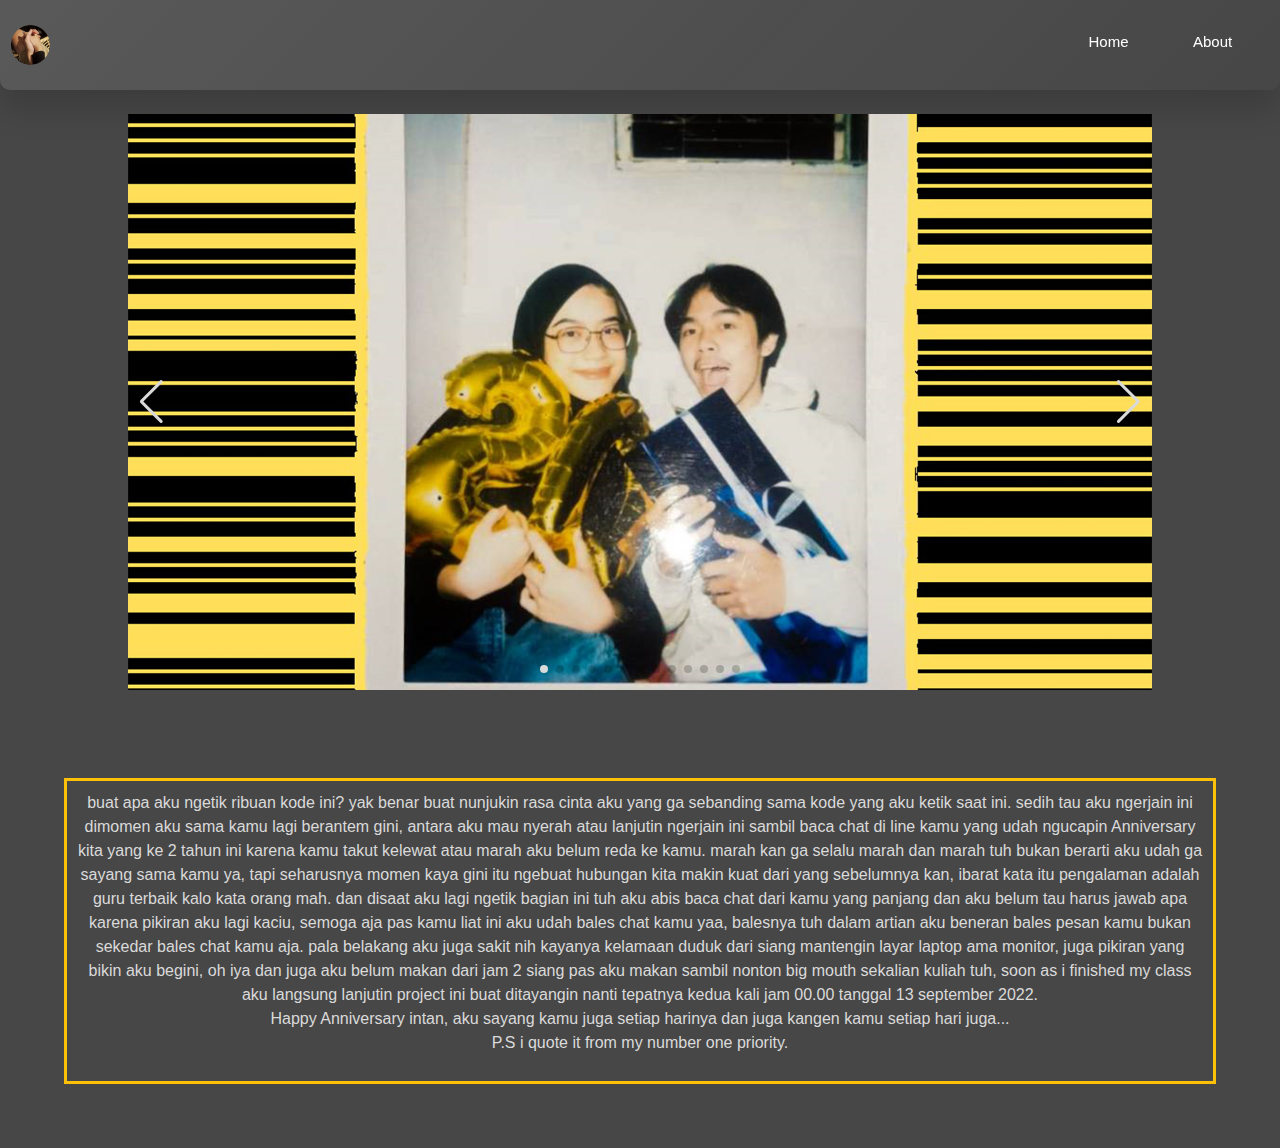
==== about.html @ 365a2c83 "first commit" ====
<!DOCTYPE html>
<html lang="en">
<head>
  <meta charset="UTF-8">
  <meta http-equiv="X-UA-Compatible" content="IE=edge">
  <meta name="viewport" content="width=device-width, initial-scale=1.0">
  <link rel="stylesheet" href="https://cdn.jsdelivr.net/npm/bootstrap@4.3.1/dist/css/bootstrap.min.css" integrity="sha384-ggOyR0iXCbMQv3Xipma34MD+dH/1fQ784/j6cY/iJTQUOhcWr7x9JvoRxT2MZw1T" crossorigin="anonymous">
  <link rel="stylesheet" href="https://cdn.jsdelivr.net/npm/swiper@8/swiper-bundle.min.css"/>
  <link rel="stylesheet" href="/css/about.css">
  <link rel="icon" href="./img/tangan-logo.png" type="image/x-icon">
  <title>About</title>
</head>
<body>
  <div class="container-nav">
    <div class="navbar">
      <a href="display.html"><img src="/img/tangan-logo.png" class="logo"></a>
      <nav>
        <ul>
          <li><a href="display.html">Home</a></li>
          <li><a href="about.html">About</a></li>
        </ul>
      </nav>
    </div>
  </div>
 <br>
  <div class="container1">
     <!-- Slider main container -->
      <div class="swiper">
        <!-- Additional required wrapper -->
        <div class="swiper-wrapper">
          <!-- Slides -->
          <div class="swiper-slide"><img src="/img/ps/birthday.png" alt=""></div>         
          <div class="swiper-slide"><img src="/img/ps/iftar.png" alt=""></div>        
          <div class="swiper-slide"><img src="/img/ps/intan-1.png" alt=""></div>        
          <div class="swiper-slide"><img src="/img/ps/intan-abay.png" alt=""></div>     
          <div class="swiper-slide"><img src="/img/ps/intan-abay-2.png" alt=""></div>     
          <div class="swiper-slide"><img src="/img/ps/intan-abay-3.png" alt=""></div>     
          <div class="swiper-slide"><img src="/img/ps/intan-abay-4.png" alt=""></div>     
          <div class="swiper-slide"><img src="/img/ps/intan-abay-5.png" alt=""></div>     
          <div class="swiper-slide"><img src="/img/ps/intan-makan.png" alt=""></div>     
          <div class="swiper-slide"><img src="/img/ps/intan-jalan.png" alt=""></div>     
          <div class="swiper-slide"><img src="/img/ps/intan-selfie.png" alt=""></div>     
          <div class="swiper-slide"><img src="/img/ps/intan-selfie-2.png" alt=""></div>     
          <div class="swiper-slide"><img src="/img/ps/our-map.png" alt=""></div>           
        </div>
        <!-- If we need pagination -->
        <div class="swiper-pagination"></div>

        <!-- If we need navigation buttons -->
        <div class="swiper-button-prev"></div>
        <div class="swiper-button-next"></div>

      </div>
  </div>
  <br>
  <div class="center">
    <p>buat apa aku ngetik ribuan kode ini? yak benar buat nunjukin rasa cinta aku yang ga sebanding sama kode yang aku ketik saat ini. sedih tau aku ngerjain ini dimomen aku sama kamu lagi berantem gini, antara aku mau nyerah atau lanjutin ngerjain ini sambil baca chat di line kamu yang udah ngucapin Anniversary kita yang ke 2 tahun ini karena kamu takut kelewat atau marah aku belum reda ke kamu. marah kan ga selalu marah dan marah tuh bukan berarti aku udah ga sayang sama kamu ya, tapi seharusnya momen kaya gini itu ngebuat hubungan kita makin kuat dari yang sebelumnya kan, ibarat kata itu pengalaman adalah guru terbaik kalo kata orang mah. dan disaat aku lagi ngetik bagian ini tuh aku abis baca chat dari kamu yang panjang dan aku belum tau harus jawab apa karena pikiran aku lagi kaciu, semoga aja pas kamu liat ini aku udah bales chat kamu yaa, balesnya tuh dalam artian aku beneran bales pesan kamu bukan sekedar bales chat kamu aja. pala belakang aku juga sakit nih kayanya kelamaan duduk dari siang mantengin layar laptop ama monitor, juga pikiran yang bikin aku begini, oh iya dan juga aku belum makan dari jam 2 siang pas aku makan sambil nonton big mouth sekalian kuliah tuh, soon as i finished my class aku langsung lanjutin project ini buat ditayangin nanti tepatnya kedua kali jam 00.00 tanggal 13 september 2022. <br>
    Happy Anniversary intan, aku sayang kamu juga setiap harinya dan juga kangen kamu setiap hari juga...
    <br>
    P.S i quote it from my number one priority.
    </p>

    
  </div>

  <script src="https://cdn.jsdelivr.net/npm/swiper@8/swiper-bundle.min.js"></script>
  <script>
  const swiper = new Swiper('.swiper', {
    autoplay:{
      delay: 3000,
      disableOnInteraction: false,
    },
      loop: true,

  
    pagination: {
      el: '.swiper-pagination',
      clickable: true,
  },

  
    navigation: {
      nextEl: '.swiper-button-next',
      prevEl: '.swiper-button-prev',
  },

  });
  </script>
</body>
</html>
---- css/about.css ----
*{
  font-family: 'Segoe UI', Tahoma, Geneva, Verdana, sans-serif;
}

body, main{
  margin: 0;
  padding: 0;
  background-color: rgb(71, 71, 71);  
}


.container-nav{
  display: flex;
  flex: 50%;
  box-sizing: border-box;
  width: 100%;
}

.logo{
  width: 40px;
  cursor: pointer;
  padding-left: 2%;
  border-radius: 60%;
}

.navbar{
  width: 100%;
  height: 10vh;
  border-bottom-left-radius: 10px;
  border-bottom-right-radius: 10px;
  padding-left: 10px;  
  padding-right: 10px;
  align-items: center;
  background: linear-gradient(135deg, rgba(255,255,255,0.1), rgba(255,255,255,0));
  backdrop-filter: blur(10px);
  -webkit-backdrop-filter: blur(10px);
  border: 0px solid rgba(255,255,255,0.1);  
  box-shadow: 0 20px 30px rgba(0,0,0,0.15);
}

nav{
  flex: 1;
  text-align: right;
  justify-content: space-between;    
  padding-right: 3%;  
}

nav ul li{
  display: inline-block;
  list-style: none;
  margin-left: 60px;
  padding-top: 10px;
}

nav ul li a{
  text-decoration: none;
  font-size: 15px;
  color: white;  
}

nav ul li a:hover{
  text-decoration: none;
  color: #FFC107;
}

.container1{
  width: 100%;
  height: 100%;
  display: flex;
  align-items: center;
  justify-content: center;
}

.swiper{
  width: 80%;
  height: fit-content;
}

.swiper-slide img{
  width: 100%;
}

.swiper .swiper-button-prev, .swiper .swiper-button-next{
  color: rgb(218, 218, 218);
}

.swiper .swiper-pagination-bullet-active{
  background: rgb(218, 218, 218);
}

.center{
  border: 3px solid #FFC107;
  display: flex;
  text-align: center;
  align-items: center;
  justify-content: center;
  margin: 5%;
  padding: 10px;
  height: fit-content;
  color: rgb(218, 218, 218);
}
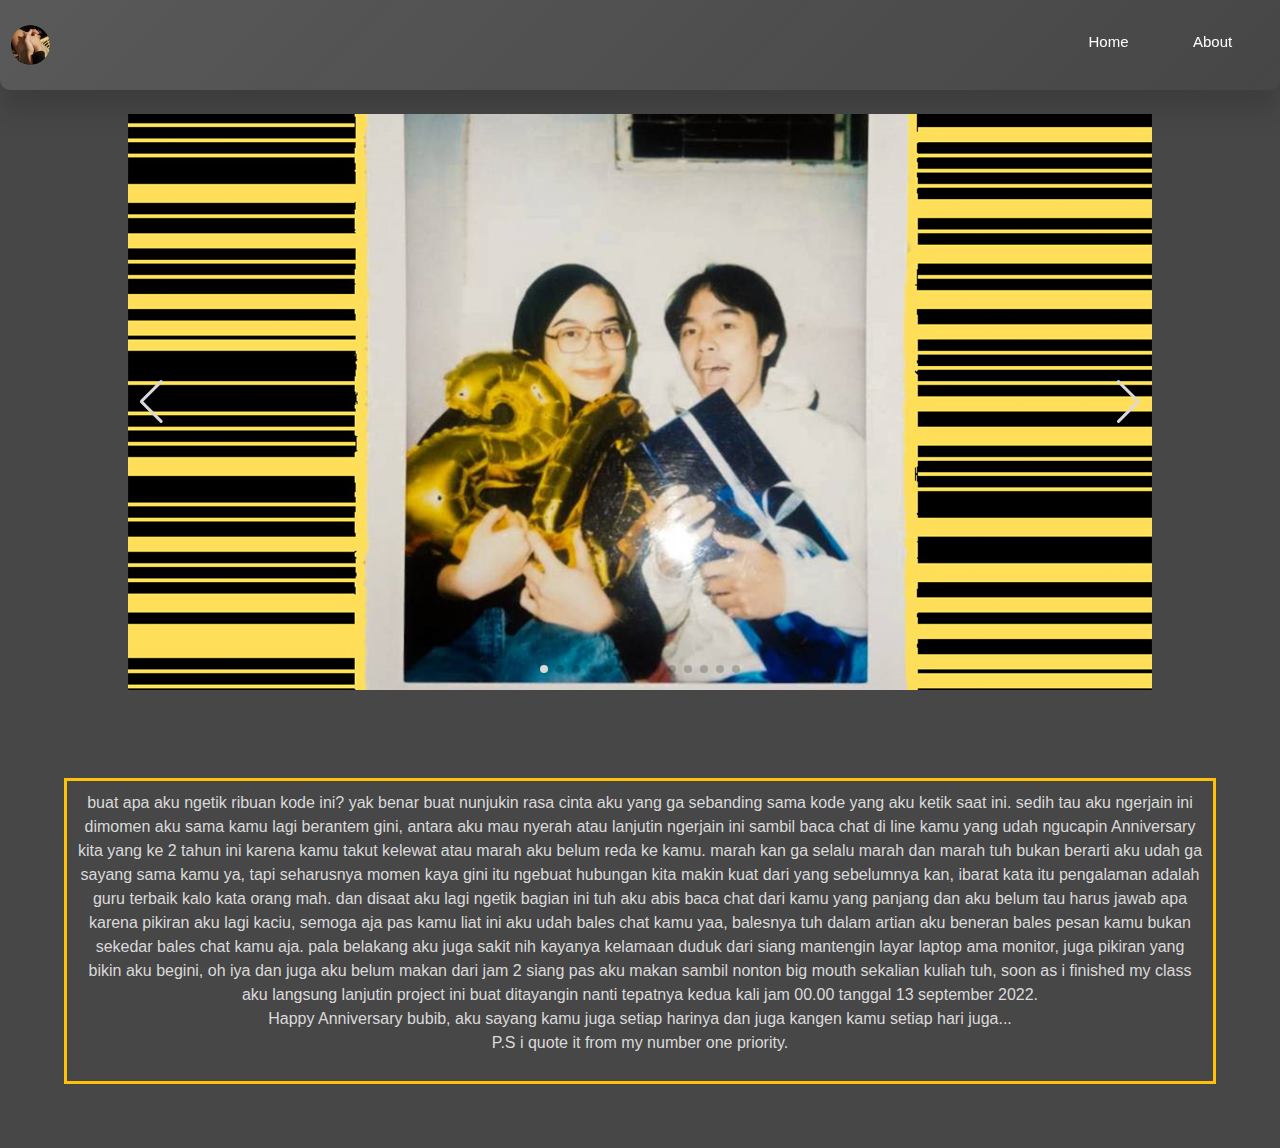
==== commit 8539e928: "Update about.html" ====
--- a/about.html
+++ b/about.html
@@ -55,7 +55,7 @@
   <br>
   <div class="center">
     <p>buat apa aku ngetik ribuan kode ini? yak benar buat nunjukin rasa cinta aku yang ga sebanding sama kode yang aku ketik saat ini. sedih tau aku ngerjain ini dimomen aku sama kamu lagi berantem gini, antara aku mau nyerah atau lanjutin ngerjain ini sambil baca chat di line kamu yang udah ngucapin Anniversary kita yang ke 2 tahun ini karena kamu takut kelewat atau marah aku belum reda ke kamu. marah kan ga selalu marah dan marah tuh bukan berarti aku udah ga sayang sama kamu ya, tapi seharusnya momen kaya gini itu ngebuat hubungan kita makin kuat dari yang sebelumnya kan, ibarat kata itu pengalaman adalah guru terbaik kalo kata orang mah. dan disaat aku lagi ngetik bagian ini tuh aku abis baca chat dari kamu yang panjang dan aku belum tau harus jawab apa karena pikiran aku lagi kaciu, semoga aja pas kamu liat ini aku udah bales chat kamu yaa, balesnya tuh dalam artian aku beneran bales pesan kamu bukan sekedar bales chat kamu aja. pala belakang aku juga sakit nih kayanya kelamaan duduk dari siang mantengin layar laptop ama monitor, juga pikiran yang bikin aku begini, oh iya dan juga aku belum makan dari jam 2 siang pas aku makan sambil nonton big mouth sekalian kuliah tuh, soon as i finished my class aku langsung lanjutin project ini buat ditayangin nanti tepatnya kedua kali jam 00.00 tanggal 13 september 2022. <br>
-    Happy Anniversary intan, aku sayang kamu juga setiap harinya dan juga kangen kamu setiap hari juga...
+    Happy Anniversary bubib, aku sayang kamu juga setiap harinya dan juga kangen kamu setiap hari juga...
     <br>
     P.S i quote it from my number one priority.
     </p>
